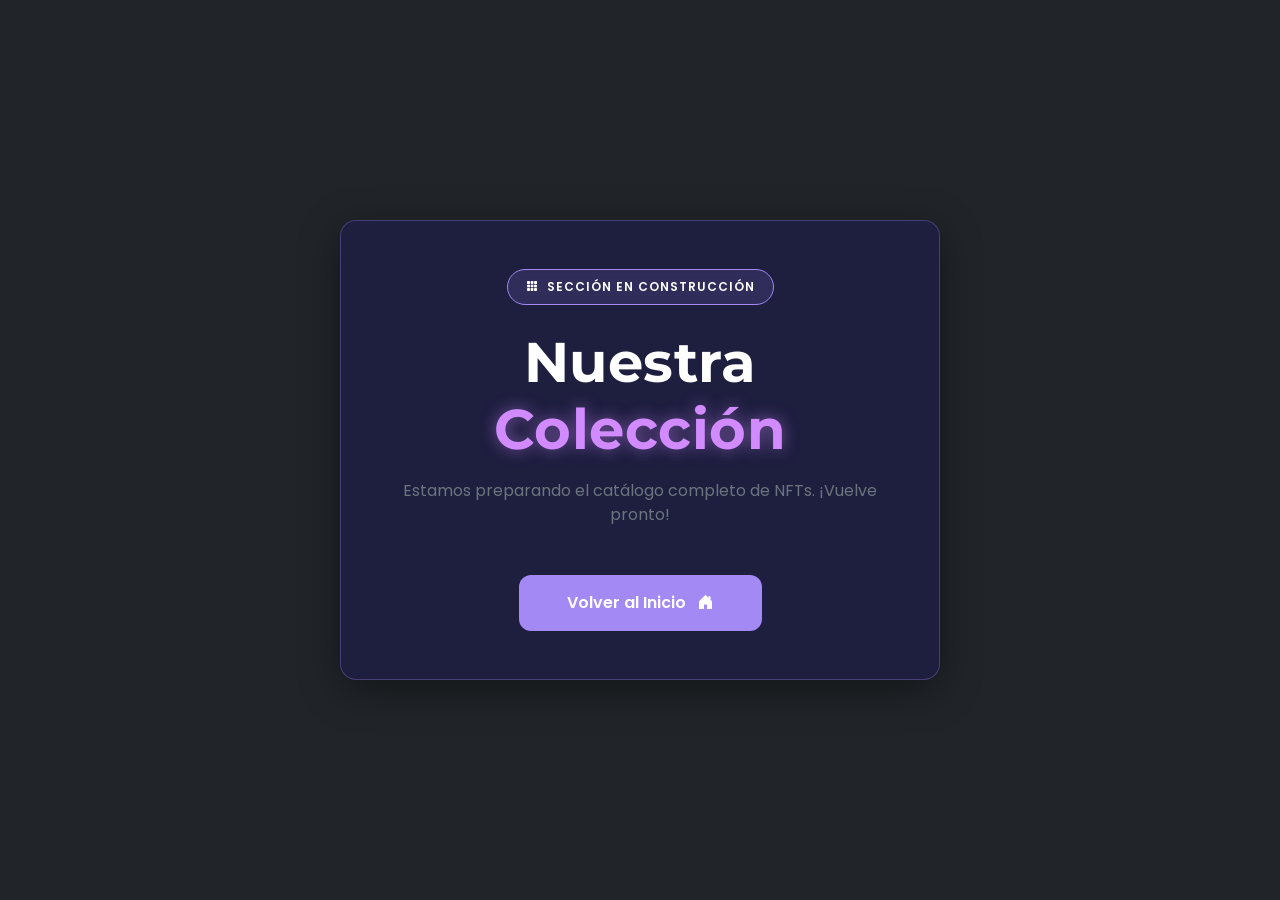
==== pages/collections.html @ 40a55cf0 "Pagina completada hasta el dia de la fecha con sus funcionalidades listas. Listo para revision del T" ====
<!doctype html>
<html lang="es">
  <head>
    <meta charset="UTF-8" />
    <meta name="viewport" content="width=device-width, initial-scale=1.0" />
    <title>Rolling NFT | Colección</title>
    <link
      href="https://cdn.jsdelivr.net/npm/bootstrap@5.3.3/dist/css/bootstrap.min.css"
      rel="stylesheet"
    />
    <link
      rel="stylesheet"
      href="https://cdn.jsdelivr.net/npm/bootstrap-icons@1.11.3/font/bootstrap-icons.min.css"
    />
    <!-- Usamos ../ para salir de la carpeta pages y entrar a css -->
    <link rel="stylesheet" href="../css/style.css" />
  </head>
  <body
    class="bg-dark d-flex flex-column min-vh-100 justify-content-center align-items-center"
  >
    <div
      class="text-center p-5 rounded-4"
      style="
        background-color: var(--dark-purple);
        border: 1px solid rgba(163, 137, 244, 0.3);
        box-shadow: 0 10px 40px rgba(0, 0, 0, 0.4);
        max-width: 600px;
        width: 90%;
      "
    >
      <span class="badge-mint mb-4">
        <i class="bi bi-grid-3x3-gap-fill me-1"></i> SECCIÓN EN CONSTRUCCIÓN
      </span>
      <h1 class="display-4 fw-bold text-white mb-3">
        Nuestra <span class="text-vibrant">Colección</span>
      </h1>
      <p class="text-secondary mb-5">
        Estamos preparando el catálogo completo de NFTs. ¡Vuelve pronto!
      </p>

      <!-- Usamos ../ para volver al inicio -->
      <a href="../index.html" class="btn btn-primary-cyber px-5 py-3">
        Volver al Inicio <i class="bi bi-house-door-fill ms-2"></i>
      </a>
    </div>

    <script src="https://cdn.jsdelivr.net/npm/bootstrap@5.3.3/dist/js/bootstrap.bundle.min.js"></script>
  </body>
</html>
---- css/style.css ----
@import url("https://fonts.googleapis.com/css2?family=Montserrat:wght@700;800&family=Poppins:wght@300;400;600&display=swap");

:root {
  --deep-navy: #0b0e22;
  --dark-purple: #1e1e3f;
  --soft-violet: #a389f4;
  --vibrant-violet: #d18bff;
  --text-primary: #ffffff;
  --text-secondary: #b0b0d1;
  --transition: all 0.3s ease;
}

body {
  background-color: var(--deep-navy);
  color: var(--text-primary);
  font-family: "Poppins", sans-serif;
  overflow-x: hidden;
}

h1,
h2,
h3,
h4,
h5,
h6,
.navbar-brand {
  font-family: "Montserrat", sans-serif;
  letter-spacing: 0.5px;
}

/* NAVBAR */
.navbar {
  background-color: rgba(11, 14, 34, 0.95);
  border-bottom: 1px solid rgba(163, 137, 244, 0.2);
  padding: 15px 0;
  backdrop-filter: blur(10px);
}
.nav-link {
  color: var(--text-secondary) !important;
  font-weight: 500;
  transition: var(--transition);
  margin: 0 10px;
}
.nav-link:hover,
.nav-link.active {
  color: var(--vibrant-violet) !important;
  border-bottom: 2px solid var(--soft-violet);
}

/* BOTONES */
.btn-outline-cyber {
  border: 2px solid var(--soft-violet);
  color: var(--soft-violet);
  background: transparent;
  font-weight: 600;
  border-radius: 12px;
  padding: 8px 20px;
  transition: var(--transition);
}
.btn-outline-cyber:hover {
  background-color: var(--soft-violet);
  color: white;
  box-shadow: 0 0 15px var(--soft-violet);
}

.btn-primary-cyber {
  background-color: var(--soft-violet);
  border: none;
  color: white;
  font-weight: 600;
  padding: 12px 30px;
  border-radius: 12px;
  transition: var(--transition);
}
.btn-primary-cyber:hover {
  background-color: var(--vibrant-violet);
  transform: translateY(-3px);
  box-shadow: 0 0 25px rgba(209, 139, 255, 0.5);
  color: white;
}

/* HEADER CAROUSEL */
.banner-mint {
  background: linear-gradient(90deg, #1e1e3f 0%, #3a1e5f 100%);
  border-radius: 24px;
  border: 1px solid rgba(209, 139, 255, 0.3);
  transition: var(--transition);
  min-height: 450px;
}
.carousel-item img {
  max-height: 350px;
  object-fit: cover;
}
.text-vibrant {
  color: var(--vibrant-violet);
  text-shadow: 0 0 15px rgba(209, 139, 255, 0.5);
}
.carousel-indicators button {
  width: 10px;
  height: 10px;
  border-radius: 50%;
  background-color: var(--soft-violet) !important;
  opacity: 0.5;
  margin: 0 6px !important;
}
.carousel-indicators .active {
  opacity: 1 !important;
  background-color: var(--vibrant-violet) !important;
  box-shadow: 0 0 10px var(--vibrant-violet);
}

/* COLECCIÓN - TARJETAS NFT */
.card-nft {
  background-color: var(--dark-purple);
  border: 1px solid rgba(255, 255, 255, 0.05);
  border-radius: 20px;
  padding: 20px;
  height: 100%;
  transition: var(--transition);
}
.card-nft:hover {
  border-color: var(--soft-violet);
  transform: translateY(-10px);
  box-shadow: 0 15px 35px rgba(0, 0, 0, 0.4);
}
.badge-id {
  background-color: rgba(163, 137, 244, 0.2);
  color: var(--text-primary);
  padding: 4px 10px;
  border-radius: 8px;
  font-size: 0.8rem;
  font-weight: 600;
}

/* BANNER MINT PROFESIONAL */
.banner-mint-profesional {
  width: 100%;
  min-height: 250px;
  border-radius: 24px;
  border: 1px solid rgba(163, 137, 244, 0.3);
  background-color: var(--dark-purple);
  box-shadow: 0 10px 40px rgba(0, 0, 0, 0.4);
  position: relative;
  overflow: hidden;
  display: flex;
  align-items: center;
  justify-content: center;
}
.banner-bg-image {
  position: absolute;
  top: 0;
  left: 0;
  width: 100%;
  height: 100%;
  background-image: url("../assets/img/banner.png");
  background-size: cover;
  background-position: center;
  z-index: 1;
  opacity: 0.25; /* Opacidad ajustada para legibilidad del texto HTML */
  filter: blur(2px);
  transition: transform 0.5s ease;
}
.banner-content {
  position: relative;
  z-index: 2;
  height: 100%;
  width: 100%;
}
.badge-mint {
  background: rgba(163, 137, 244, 0.15);
  border: 1px solid var(--soft-violet);
  color: white;
  padding: 8px 18px;
  border-radius: 50px;
  font-size: 0.75rem;
  font-weight: 600;
  letter-spacing: 1px;
  backdrop-filter: blur(5px);
  display: inline-block;
}
.banner-mint-profesional:hover .banner-bg-image {
  transform: scale(1.05);
}
.banner-mint-profesional:hover {
  box-shadow: 0 0 30px rgba(163, 137, 244, 0.3);
}

/* CONTACTO - FORMULARIO Y REDES */
.social-icon {
  display: inline-flex;
  align-items: center;
  justify-content: center;
  width: 45px;
  height: 45px;
  border-radius: 50%;
  background-color: var(--dark-purple);
  color: var(--text-primary);
  font-size: 1.2rem;
  transition: var(--transition);
  text-decoration: none;
  border: 1px solid rgba(255, 255, 255, 0.05);
}
.social-icon:hover {
  background-color: var(--soft-violet);
  color: #fff;
  transform: translateY(-3px);
}
.form-control-cyber {
  background-color: rgba(11, 14, 34, 0.5); /* Fondo input más oscuro */
  border: 1px solid rgba(255, 255, 255, 0.1);
  color: var(--text-primary);
  padding: 12px 15px;
  border-radius: 10px;
}
.form-control-cyber:focus {
  background-color: rgba(11, 14, 34, 0.8);
  border-color: var(--soft-violet);
  color: var(--text-primary);
  box-shadow: 0 0 10px rgba(163, 137, 244, 0.2);
}
.form-control-cyber::placeholder {
  color: var(--text-secondary);
  opacity: 0.7;
}

/* FOOTER */
.nav-footer-link:hover {
  color: var(--soft-violet) !important;
}
.social-icon-small {
  width: 35px;
  height: 35px;
  font-size: 1rem;
}

/* RESPONSIVE */
@media (max-width: 991px) {
  .display-4 {
    font-size: 2.2rem;
  }
  .display-5 {
    font-size: 1.8rem;
  }
  .banner-mint {
    min-height: auto;
    padding: 2rem 1rem;
  }
}

/* --- FORO COMUNITARIO --- */
.forum-container {
  background-color: #1a1a2e; /* Un tono oscuro sutilmente distinto para separarlo del fondo */
  border: 1px solid rgba(163, 137, 244, 0.4);
  /* Efecto de resplandor exterior e interior similar a la imagen */
  box-shadow:
    0 0 20px rgba(163, 137, 244, 0.15),
    inset 0 0 15px rgba(163, 137, 244, 0.05);
}

.forum-icon {
  transition: var(--transition);
}

.forum-icon:hover {
  color: var(--vibrant-violet) !important;
  transform: scale(1.1);
}

/* Ajustes para que los inputs se parezcan al diseño redondeado y oscuro de la imagen */
.forum-container .form-control-cyber {
  background-color: rgba(11, 14, 34, 0.7);
  border-color: rgba(255, 255, 255, 0.1);
}

.forum-container .form-control-cyber:focus {
  background-color: rgba(11, 14, 34, 0.9);
}
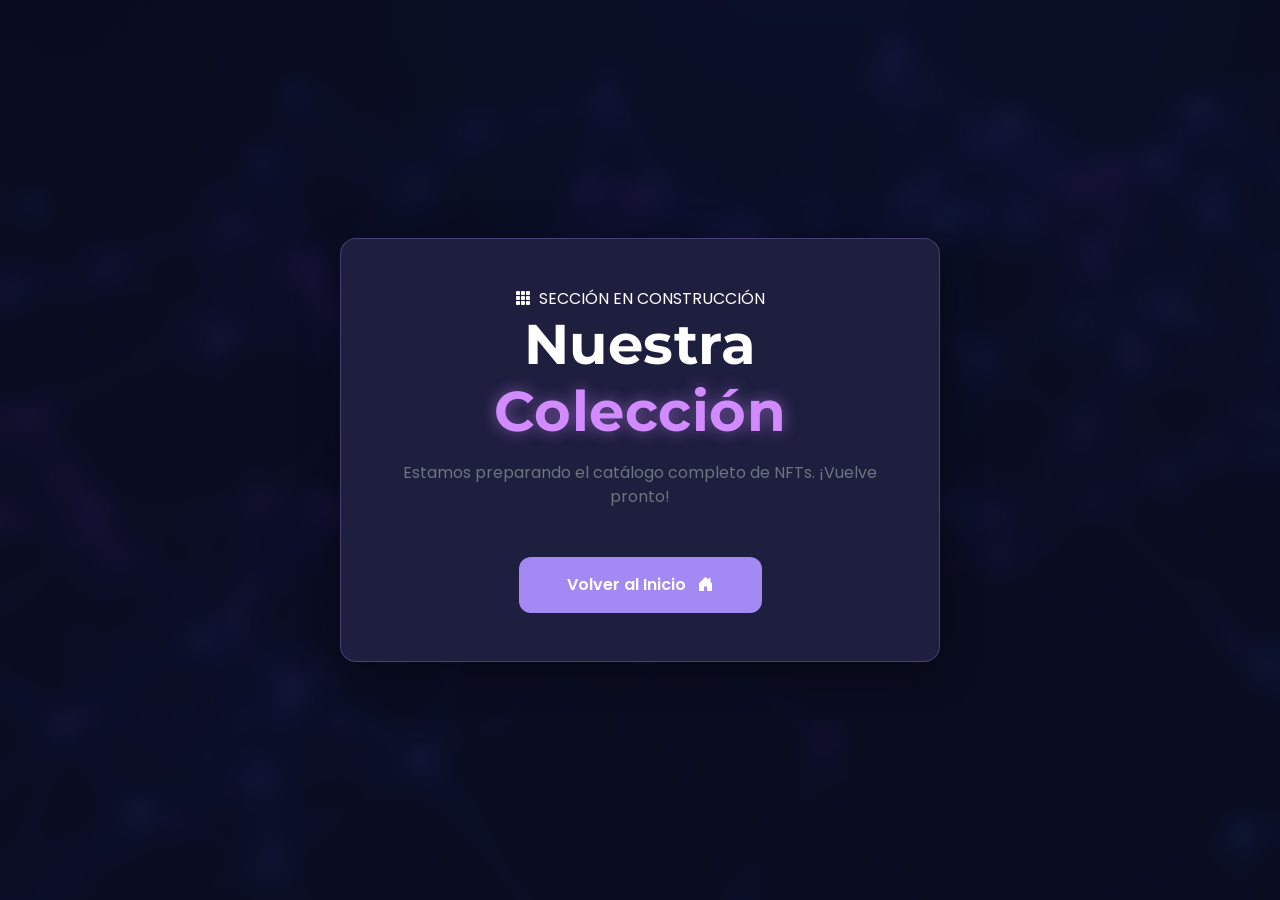
==== commit dc301a14: "banner listo, imágenes del carrusel cambiadas y mejoradas" ====
--- a/pages/collections.html
+++ b/pages/collections.html
@@ -1,49 +1,50 @@
-<!doctype html>
-<html lang="es">
-  <head>
-    <meta charset="UTF-8" />
-    <meta name="viewport" content="width=device-width, initial-scale=1.0" />
-    <title>Rolling NFT | Colección</title>
-    <link
-      href="https://cdn.jsdelivr.net/npm/bootstrap@5.3.3/dist/css/bootstrap.min.css"
-      rel="stylesheet"
-    />
-    <link
-      rel="stylesheet"
-      href="https://cdn.jsdelivr.net/npm/bootstrap-icons@1.11.3/font/bootstrap-icons.min.css"
-    />
-    <!-- Usamos ../ para salir de la carpeta pages y entrar a css -->
-    <link rel="stylesheet" href="../css/style.css" />
-  </head>
-  <body
-    class="bg-dark d-flex flex-column min-vh-100 justify-content-center align-items-center"
-  >
-    <div
-      class="text-center p-5 rounded-4"
-      style="
-        background-color: var(--dark-purple);
-        border: 1px solid rgba(163, 137, 244, 0.3);
-        box-shadow: 0 10px 40px rgba(0, 0, 0, 0.4);
-        max-width: 600px;
-        width: 90%;
-      "
-    >
-      <span class="badge-mint mb-4">
-        <i class="bi bi-grid-3x3-gap-fill me-1"></i> SECCIÓN EN CONSTRUCCIÓN
-      </span>
-      <h1 class="display-4 fw-bold text-white mb-3">
-        Nuestra <span class="text-vibrant">Colección</span>
-      </h1>
-      <p class="text-secondary mb-5">
-        Estamos preparando el catálogo completo de NFTs. ¡Vuelve pronto!
-      </p>
-
-      <!-- Usamos ../ para volver al inicio -->
-      <a href="../index.html" class="btn btn-primary-cyber px-5 py-3">
-        Volver al Inicio <i class="bi bi-house-door-fill ms-2"></i>
-      </a>
-    </div>
-
-    <script src="https://cdn.jsdelivr.net/npm/bootstrap@5.3.3/dist/js/bootstrap.bundle.min.js"></script>
-  </body>
-</html>
+<!doctype html>
+<html lang="es">
+  <head>
+    <meta charset="UTF-8" />
+    <meta name="viewport" content="width=device-width, initial-scale=1.0" />
+    <meta name="keywords" content="rolling nft, nft, digital art, gaming" />
+    <meta
+      name="description"
+      content="Pagina Web de Rolling NFT hecha por Francisco Delgado, Nicolas Brizuela y Franco Cerviño"
+    />
+    <meta
+      name="Author"
+      content="Francisco Delgado, Nicolas Brizuela y Franco Cerviño"
+    />
+    <title>Rolling NFT | Colección</title>
+    <link
+      rel="shortcut icon"
+      href="../assets/img/favicon.png"
+      type="image/x-icon"
+    />
+    <link
+      href="https://cdn.jsdelivr.net/npm/bootstrap@5.3.3/dist/css/bootstrap.min.css"
+      rel="stylesheet"
+    />
+    <link
+      rel="stylesheet"
+      href="https://cdn.jsdelivr.net/npm/bootstrap-icons@1.11.3/font/bootstrap-icons.min.css"
+    />
+    <link rel="stylesheet" href="../css/style.css" />
+  </head>
+  <body
+    class="bg-dark d-flex flex-column min-vh-100 justify-content-center align-items-center"
+  >
+    <div class="text-center p-5 rounded-4 collection-card">
+      <span class="badge-mint mb-4">
+        <i class="bi bi-grid-3x3-gap-fill me-1"></i> SECCIÓN EN CONSTRUCCIÓN
+      </span>
+      <h1 class="display-4 fw-bold text-white mb-3">
+        Nuestra <span class="text-vibrant">Colección</span>
+      </h1>
+      <p class="text-secondary mb-5">
+        Estamos preparando el catálogo completo de NFTs. ¡Vuelve pronto!
+      </p>
+      <a href="../index.html" class="btn btn-primary-cyber px-5 py-3">
+        Volver al Inicio <i class="bi bi-house-door-fill ms-2"></i>
+      </a>
+    </div>
+    <script src="https://cdn.jsdelivr.net/npm/bootstrap@5.3.3/dist/js/bootstrap.bundle.min.js"></script>
+  </body>
+</html>
--- a/css/style.css
+++ b/css/style.css
@@ -1,277 +1,334 @@
-@import url("https://fonts.googleapis.com/css2?family=Montserrat:wght@700;800&family=Poppins:wght@300;400;600&display=swap");
-
-:root {
-  --deep-navy: #0b0e22;
-  --dark-purple: #1e1e3f;
-  --soft-violet: #a389f4;
-  --vibrant-violet: #d18bff;
-  --text-primary: #ffffff;
-  --text-secondary: #b0b0d1;
-  --transition: all 0.3s ease;
-}
-
-body {
-  background-color: var(--deep-navy);
-  color: var(--text-primary);
-  font-family: "Poppins", sans-serif;
-  overflow-x: hidden;
-}
-
-h1,
-h2,
-h3,
-h4,
-h5,
-h6,
-.navbar-brand {
-  font-family: "Montserrat", sans-serif;
-  letter-spacing: 0.5px;
-}
-
-/* NAVBAR */
-.navbar {
-  background-color: rgba(11, 14, 34, 0.95);
-  border-bottom: 1px solid rgba(163, 137, 244, 0.2);
-  padding: 15px 0;
-  backdrop-filter: blur(10px);
-}
-.nav-link {
-  color: var(--text-secondary) !important;
-  font-weight: 500;
-  transition: var(--transition);
-  margin: 0 10px;
-}
-.nav-link:hover,
-.nav-link.active {
-  color: var(--vibrant-violet) !important;
-  border-bottom: 2px solid var(--soft-violet);
-}
-
-/* BOTONES */
-.btn-outline-cyber {
-  border: 2px solid var(--soft-violet);
-  color: var(--soft-violet);
-  background: transparent;
-  font-weight: 600;
-  border-radius: 12px;
-  padding: 8px 20px;
-  transition: var(--transition);
-}
-.btn-outline-cyber:hover {
-  background-color: var(--soft-violet);
-  color: white;
-  box-shadow: 0 0 15px var(--soft-violet);
-}
-
-.btn-primary-cyber {
-  background-color: var(--soft-violet);
-  border: none;
-  color: white;
-  font-weight: 600;
-  padding: 12px 30px;
-  border-radius: 12px;
-  transition: var(--transition);
-}
-.btn-primary-cyber:hover {
-  background-color: var(--vibrant-violet);
-  transform: translateY(-3px);
-  box-shadow: 0 0 25px rgba(209, 139, 255, 0.5);
-  color: white;
-}
-
-/* HEADER CAROUSEL */
-.banner-mint {
-  background: linear-gradient(90deg, #1e1e3f 0%, #3a1e5f 100%);
-  border-radius: 24px;
-  border: 1px solid rgba(209, 139, 255, 0.3);
-  transition: var(--transition);
-  min-height: 450px;
-}
-.carousel-item img {
-  max-height: 350px;
-  object-fit: cover;
-}
-.text-vibrant {
-  color: var(--vibrant-violet);
-  text-shadow: 0 0 15px rgba(209, 139, 255, 0.5);
-}
-.carousel-indicators button {
-  width: 10px;
-  height: 10px;
-  border-radius: 50%;
-  background-color: var(--soft-violet) !important;
-  opacity: 0.5;
-  margin: 0 6px !important;
-}
-.carousel-indicators .active {
-  opacity: 1 !important;
-  background-color: var(--vibrant-violet) !important;
-  box-shadow: 0 0 10px var(--vibrant-violet);
-}
-
-/* COLECCIÓN - TARJETAS NFT */
-.card-nft {
-  background-color: var(--dark-purple);
-  border: 1px solid rgba(255, 255, 255, 0.05);
-  border-radius: 20px;
-  padding: 20px;
-  height: 100%;
-  transition: var(--transition);
-}
-.card-nft:hover {
-  border-color: var(--soft-violet);
-  transform: translateY(-10px);
-  box-shadow: 0 15px 35px rgba(0, 0, 0, 0.4);
-}
-.badge-id {
-  background-color: rgba(163, 137, 244, 0.2);
-  color: var(--text-primary);
-  padding: 4px 10px;
-  border-radius: 8px;
-  font-size: 0.8rem;
-  font-weight: 600;
-}
-
-/* BANNER MINT PROFESIONAL */
-.banner-mint-profesional {
-  width: 100%;
-  min-height: 250px;
-  border-radius: 24px;
-  border: 1px solid rgba(163, 137, 244, 0.3);
-  background-color: var(--dark-purple);
-  box-shadow: 0 10px 40px rgba(0, 0, 0, 0.4);
-  position: relative;
-  overflow: hidden;
-  display: flex;
-  align-items: center;
-  justify-content: center;
-}
-.banner-bg-image {
-  position: absolute;
-  top: 0;
-  left: 0;
-  width: 100%;
-  height: 100%;
-  background-image: url("../assets/img/banner.png");
-  background-size: cover;
-  background-position: center;
-  z-index: 1;
-  opacity: 0.25; /* Opacidad ajustada para legibilidad del texto HTML */
-  filter: blur(2px);
-  transition: transform 0.5s ease;
-}
-.banner-content {
-  position: relative;
-  z-index: 2;
-  height: 100%;
-  width: 100%;
-}
-.badge-mint {
-  background: rgba(163, 137, 244, 0.15);
-  border: 1px solid var(--soft-violet);
-  color: white;
-  padding: 8px 18px;
-  border-radius: 50px;
-  font-size: 0.75rem;
-  font-weight: 600;
-  letter-spacing: 1px;
-  backdrop-filter: blur(5px);
-  display: inline-block;
-}
-.banner-mint-profesional:hover .banner-bg-image {
-  transform: scale(1.05);
-}
-.banner-mint-profesional:hover {
-  box-shadow: 0 0 30px rgba(163, 137, 244, 0.3);
-}
-
-/* CONTACTO - FORMULARIO Y REDES */
-.social-icon {
-  display: inline-flex;
-  align-items: center;
-  justify-content: center;
-  width: 45px;
-  height: 45px;
-  border-radius: 50%;
-  background-color: var(--dark-purple);
-  color: var(--text-primary);
-  font-size: 1.2rem;
-  transition: var(--transition);
-  text-decoration: none;
-  border: 1px solid rgba(255, 255, 255, 0.05);
-}
-.social-icon:hover {
-  background-color: var(--soft-violet);
-  color: #fff;
-  transform: translateY(-3px);
-}
-.form-control-cyber {
-  background-color: rgba(11, 14, 34, 0.5); /* Fondo input más oscuro */
-  border: 1px solid rgba(255, 255, 255, 0.1);
-  color: var(--text-primary);
-  padding: 12px 15px;
-  border-radius: 10px;
-}
-.form-control-cyber:focus {
-  background-color: rgba(11, 14, 34, 0.8);
-  border-color: var(--soft-violet);
-  color: var(--text-primary);
-  box-shadow: 0 0 10px rgba(163, 137, 244, 0.2);
-}
-.form-control-cyber::placeholder {
-  color: var(--text-secondary);
-  opacity: 0.7;
-}
-
-/* FOOTER */
-.nav-footer-link:hover {
-  color: var(--soft-violet) !important;
-}
-.social-icon-small {
-  width: 35px;
-  height: 35px;
-  font-size: 1rem;
-}
-
-/* RESPONSIVE */
-@media (max-width: 991px) {
-  .display-4 {
-    font-size: 2.2rem;
-  }
-  .display-5 {
-    font-size: 1.8rem;
-  }
-  .banner-mint {
-    min-height: auto;
-    padding: 2rem 1rem;
-  }
-}
-
-/* --- FORO COMUNITARIO --- */
-.forum-container {
-  background-color: #1a1a2e; /* Un tono oscuro sutilmente distinto para separarlo del fondo */
-  border: 1px solid rgba(163, 137, 244, 0.4);
-  /* Efecto de resplandor exterior e interior similar a la imagen */
-  box-shadow:
-    0 0 20px rgba(163, 137, 244, 0.15),
-    inset 0 0 15px rgba(163, 137, 244, 0.05);
-}
-
-.forum-icon {
-  transition: var(--transition);
-}
-
-.forum-icon:hover {
-  color: var(--vibrant-violet) !important;
-  transform: scale(1.1);
-}
-
-/* Ajustes para que los inputs se parezcan al diseño redondeado y oscuro de la imagen */
-.forum-container .form-control-cyber {
-  background-color: rgba(11, 14, 34, 0.7);
-  border-color: rgba(255, 255, 255, 0.1);
-}
-
-.forum-container .form-control-cyber:focus {
-  background-color: rgba(11, 14, 34, 0.9);
-}
+@import url("https://fonts.googleapis.com/css2?family=Montserrat:wght@700;800&family=Poppins:wght@300;400;600&display=swap");
+
+:root {
+  --deep-navy: #0b0e22;
+  --dark-purple: #1e1e3f;
+  --soft-violet: #a389f4;
+  --vibrant-violet: #d18bff;
+  --text-primary: #ffffff;
+  --text-secondary: #b0b0d1;
+  --transition: all 0.3s ease;
+}
+
+html {
+  scroll-behavior: smooth;
+}
+
+body {
+  background-color: var(--deep-navy);
+  color: var(--text-primary);
+  font-family: "Poppins", sans-serif;
+  overflow-x: hidden;
+  position: relative;
+}
+
+body::before {
+  content: "";
+  position: fixed;
+  top: 0;
+  left: 0;
+  width: 100vw;
+  height: 100vh;
+  background:
+    linear-gradient(rgba(11, 14, 34, 0.85), rgba(11, 14, 34, 0.9)),
+    url("../assets/img/fondo.png") center/cover no-repeat;
+  filter: blur(10px);
+  z-index: -1;
+  transform: scale(1.1);
+}
+
+/* --- Tipografía --- */
+h1,
+h2,
+h3,
+h4,
+h5,
+h6,
+.navbar-brand {
+  font-family: "Montserrat", sans-serif;
+  letter-spacing: 0.5px;
+}
+
+/* --- Navbar --- */
+.navbar {
+  background-color: rgba(11, 14, 34, 0.95);
+  border-bottom: 1px solid rgba(163, 137, 244, 0.2);
+  padding: 15px 0;
+  backdrop-filter: blur(10px);
+}
+
+.navbar-logo {
+  height: 4rem;
+  width: auto;
+}
+
+.nav-link {
+  color: var(--text-secondary) !important;
+  font-weight: 500;
+  transition: var(--transition);
+  margin: 0 10px;
+}
+
+.nav-link:hover,
+.nav-link.active {
+  color: var(--vibrant-violet) !important;
+  border-bottom: 2px solid var(--soft-violet);
+}
+
+/* --- Botones Cyber --- */
+.btn-outline-cyber {
+  border: 2px solid var(--soft-violet);
+  color: var(--soft-violet);
+  background: transparent;
+  font-weight: 600;
+  border-radius: 12px;
+  padding: 8px 20px;
+  transition: var(--transition);
+}
+
+.btn-outline-cyber:hover {
+  background-color: var(--soft-violet);
+  color: #fff;
+  box-shadow: 0 0 15px var(--soft-violet);
+}
+
+.btn-primary-cyber {
+  background-color: var(--soft-violet);
+  border: none;
+  color: #fff;
+  font-weight: 600;
+  padding: 12px 30px;
+  border-radius: 12px;
+  transition: var(--transition);
+}
+
+.btn-primary-cyber:hover {
+  background-color: var(--vibrant-violet);
+  transform: translateY(-3px);
+  box-shadow: 0 0 25px rgba(209, 139, 255, 0.5);
+  color: #fff;
+}
+
+/* --- Banners y Carruseles --- */
+.banner-mint {
+  width: 100%;
+  height: 450px;
+  border-radius: 24px;
+  border: 1px solid rgba(209, 139, 255, 0.3);
+  transition: var(--transition);
+  overflow: hidden;
+  display: flex;
+  align-items: center;
+  background-color: var(--dark-purple);
+}
+
+.carousel-item .banner-mint {
+  height: 450px;
+}
+
+/* Ajuste de imagen para consistencia 16:9 */
+.carousel-item img {
+  width: 100%;
+  height: auto;
+  max-height: 400px;
+  object-fit: contain;
+}
+
+.text-vibrant {
+  color: var(--vibrant-violet);
+  text-shadow: 0 0 15px rgba(209, 139, 255, 0.5);
+}
+
+/* --- Banner Profesional --- */
+.banner-mint-profesional {
+  height: 450px; /* Cambiamos min-height por height fijo para control total */
+  background-color: var(--dark-purple);
+  border: 1px solid rgba(163, 137, 244, 0.3);
+  display: flex;
+  align-items: center;
+  justify-content: center;
+  transition: var(--transition);
+  box-shadow: 0 0 20px rgba(0, 0, 0, 0.5);
+  position: relative;
+  overflow: hidden; /* CRITICO: Corta cualquier desborde de la imagen */
+  border-radius: 24px; /* Asegura que las esquinas coincidan */
+}
+
+.banner-mint-profesional:hover {
+  border-color: var(--vibrant-violet);
+  box-shadow: 0 0 30px rgba(163, 137, 244, 0.2);
+}
+
+.banner-bg-image {
+  position: absolute;
+  top: 0;
+  left: 0;
+  width: 100%;
+  height: 100%;
+  /* Usamos background-image con una ruta relativa limpia */
+  background-image: url("../assets/img/banner.png");
+
+  /* background-size: 100% 100% fuerza a la imagen a medir lo mismo que el div, 
+     aunque si la proporción es distinta se puede estirar un poco. 
+     Si quieres que no se deforme pero llene exacto, usa 'cover' */
+  background-size: cover;
+
+  background-position: center;
+  background-repeat: no-repeat;
+  opacity: 0.8;
+  z-index: 1;
+  transition: transform 0.5s ease;
+  pointer-events: none;
+}
+
+/* El efecto hover ahora no se saldrá de los bordes del banner */
+.banner-mint-profesional:hover .banner-bg-image {
+  transform: scale(
+    1.08
+  ); /* Un zoom ligeramente mayor para que se note la profundidad */
+}
+
+.banner-content {
+  position: relative;
+  z-index: 2;
+  width: 100%; /* Asegura que el contenido ocupe el ancho */
+  height: 100%; /* Asegura que el contenido ocupe el alto para centrar */
+  display: flex;
+  flex-direction: column;
+  align-items: center;
+  justify-content: center;
+  background: rgba(30, 30, 63, 0.4);
+  backdrop-filter: blur(10px);
+  -webkit-backdrop-filter: blur(10px);
+}
+
+/* --- Componentes de Cards y Badges --- */
+.card-nft {
+  background-color: var(--dark-purple);
+  border: 1px solid rgba(255, 255, 255, 0.05);
+  border-radius: 20px;
+  padding: 20px;
+  height: 100%;
+  transition: var(--transition);
+}
+
+.card-nft:hover {
+  border-color: var(--soft-violet);
+  transform: translateY(-10px);
+  box-shadow: 0 15px 35px rgba(0, 0, 0, 0.4);
+}
+
+.badge-id {
+  background-color: rgba(163, 137, 244, 0.2);
+  color: var(--text-primary);
+  padding: 4px 10px;
+  border-radius: 8px;
+  font-size: 0.8rem;
+  font-weight: 600;
+}
+
+.form-control-cyber {
+  background-color: rgba(11, 14, 34, 0.5);
+  border: 1px solid rgba(255, 255, 255, 0.1);
+  color: var(--text-primary);
+  padding: 12px 15px;
+  border-radius: 10px;
+}
+
+/* --- SECCIÓN FORO (Auto-Marquee) --- */
+.forum-container {
+  background-color: #1a1a2e;
+  border: 1px solid rgba(163, 137, 244, 0.4);
+  box-shadow: 0 0 20px rgba(163, 137, 244, 0.15);
+  overflow: hidden;
+}
+
+.forum-scroll-container {
+  position: relative;
+  height: 400px;
+  overflow: hidden;
+  mask-image: linear-gradient(
+    to bottom,
+    transparent,
+    black 15%,
+    black 85%,
+    transparent
+  );
+  -webkit-mask-image: linear-gradient(
+    to bottom,
+    transparent,
+    black 15%,
+    black 85%,
+    transparent
+  );
+}
+
+.marquee-content {
+  display: flex;
+  flex-direction: column;
+  animation: scroll-infinite 25s linear infinite;
+}
+
+.forum-scroll-container:hover .marquee-content {
+  animation-play-state: paused;
+}
+
+@keyframes scroll-infinite {
+  0% {
+    transform: translateY(0);
+  }
+  100% {
+    transform: translateY(-50%);
+  }
+}
+
+.comment-item {
+  padding: 1rem 0;
+  border-bottom: 1px solid rgba(163, 137, 244, 0.1);
+}
+
+.avatar-forum {
+  width: 35px;
+  height: 35px;
+  object-fit: cover;
+  border-radius: 50%;
+  margin-right: 1rem;
+  border: 1px solid var(--soft-violet);
+}
+
+/* --- Páginas de Error e Información --- */
+.about-card,
+.error-card,
+.contact-card,
+.collection-card {
+  background-color: var(--dark-purple);
+  border: 1px solid rgba(163, 137, 244, 0.3);
+  box-shadow: 0 10px 40px rgba(0, 0, 0, 0.4);
+  max-width: 600px;
+  margin: auto;
+}
+
+.display-404 {
+  font-size: 7rem;
+  color: var(--text-primary);
+  text-shadow: 0 0 25px rgba(209, 139, 255, 0.6);
+}
+
+/* --- Responsivo --- */
+@media (max-width: 991px) {
+  .display-4 {
+    font-size: 2.2rem;
+  }
+  .carousel-item .banner-mint {
+    height: auto;
+    min-height: 400px;
+    padding: 2rem 1rem !important;
+  }
+  .banner-mint-profesional,
+  .forum-scroll-container {
+    height: 250px;
+  }
+  .carousel-item img {
+    max-height: 280px;
+  }
+}
